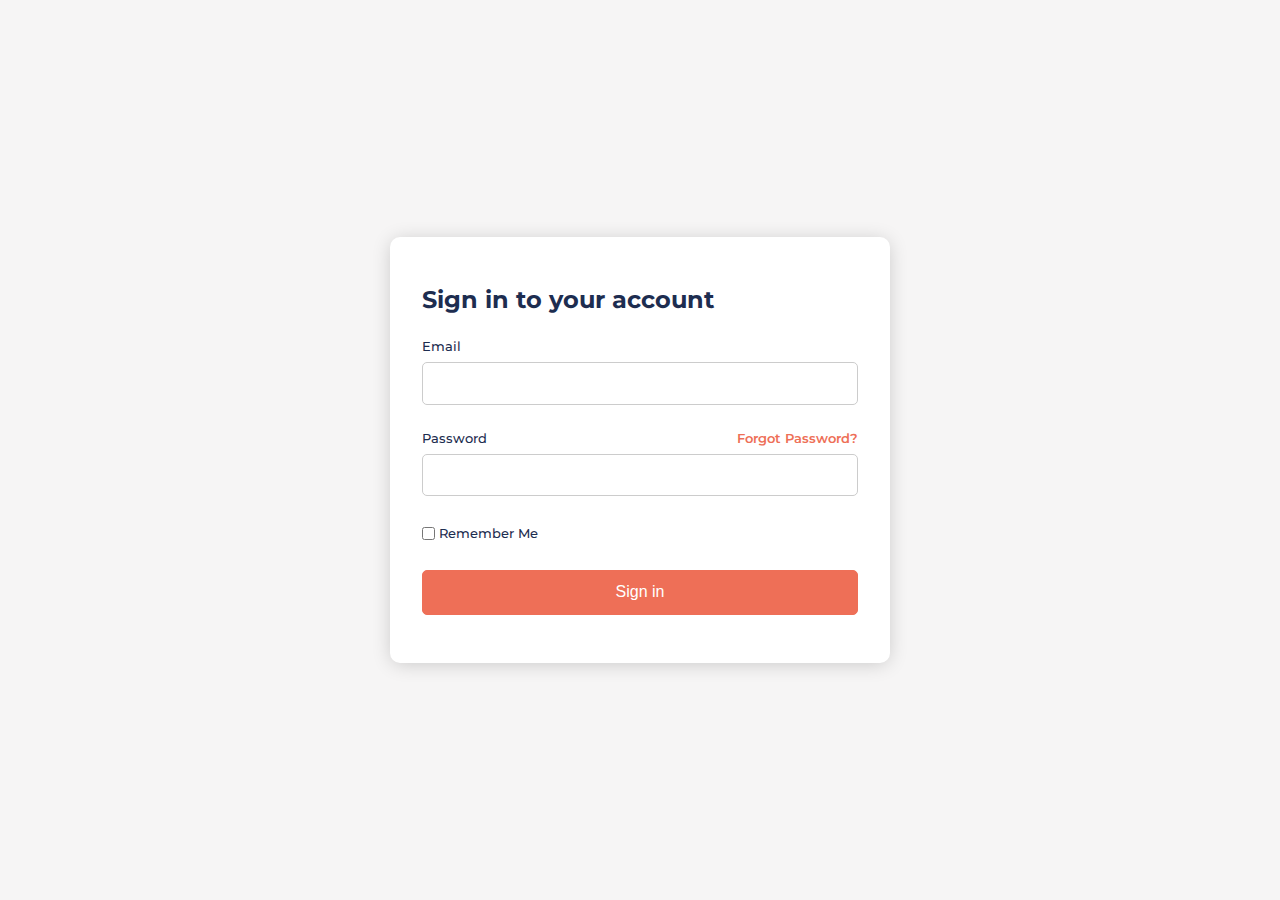
==== front-end-test/index.html @ a9bdca02 "created front-end-test" ====
<!DOCTYPE html>
<html>

<head>
    <meta charset="utf-8">
    <meta name="viewport" content="width=device-width, initial-scale=1">
    <title>Login Page</title>

    <!-- CSS Link -->
    <link rel="stylesheet" href="css/style.css">

    <!-- Font Link -->
    <link rel="preconnect" href="https://fonts.googleapis.com">
    <link rel="preconnect" href="https://fonts.gstatic.com" crossorigin>
    <link href="https://fonts.googleapis.com/css2?family=Montserrat:wght@300;400;500;600;700&display=swap"
        rel="stylesheet">
</head>

<body>
    <div class="card-container">
        <h1 class="form-header">Sign in to your account</h1>
        <form action="#" class="form-container">
            <div class="email-wrapper field-wrapper">
                <div class="label">
                    <label for="email">Email</label>
                </div>
                <input type="email">
            </div>
            <div class="password-wrapper field-wrapper">
                <div class="label">
                    <label for="password">Password</label>
                    <a href="#">Forgot Password?</a>
                </div>
                <input type="password">
            </div>
            <div class="checkbox-label">
                <input type="checkbox" name="checkbox" id="checkbox">
                <span>Remember Me</span>
            </div>
            <button class="btn">Sign in</button>
        </form>
    </div>
</body>

</html>
---- front-end-test/css/style.css ----
* {
  margin: 0;
  padding: 0;
  -webkit-box-sizing: border-box;
          box-sizing: border-box;
}

body {
  background-color: #f6f5f5;
  font-family: "Montserrat", sans-serif;
  height: 100vh;
  display: -webkit-box;
  display: -ms-flexbox;
  display: flex;
  -webkit-box-pack: center;
      -ms-flex-pack: center;
          justify-content: center;
  -webkit-box-align: center;
      -ms-flex-align: center;
          align-items: center;
  color: #1d2d50;
}

.card-container {
  width: 500px;
  margin: 0 auto;
  background-color: white;
  padding: 3rem 2rem;
  border-radius: 10px;
  -webkit-box-shadow: 0 2px 20px -2px rgba(0, 0, 0, 0.2);
          box-shadow: 0 2px 20px -2px rgba(0, 0, 0, 0.2);
}

.card-container .form-header {
  font-size: 1.5rem;
  padding: 0 0 0.8rem;
}

.card-container .form-container {
  display: -webkit-box;
  display: -ms-flexbox;
  display: flex;
  -webkit-box-orient: vertical;
  -webkit-box-direction: normal;
      -ms-flex-direction: column;
          flex-direction: column;
}

.card-container .form-container .field-wrapper {
  display: -webkit-box;
  display: -ms-flexbox;
  display: flex;
  -webkit-box-orient: vertical;
  -webkit-box-direction: normal;
      -ms-flex-direction: column;
          flex-direction: column;
  padding: 0.8rem 0;
}

.card-container .form-container .field-wrapper .label {
  padding-bottom: 0.5rem;
  font-size: 0.8rem;
  font-weight: 500;
  display: -webkit-box;
  display: -ms-flexbox;
  display: flex;
  -webkit-box-orient: horizontal;
  -webkit-box-direction: normal;
      -ms-flex-direction: row;
          flex-direction: row;
  -webkit-box-pack: justify;
      -ms-flex-pack: justify;
          justify-content: space-between;
}

.card-container .form-container .field-wrapper .label a {
  text-decoration: none;
  color: #ee6f57;
  font-weight: 600;
  -webkit-transition: 0.2s;
  transition: 0.2s;
}

.card-container .form-container .field-wrapper .label a:hover {
  color: #e23717;
}

.card-container .form-container .field-wrapper input {
  padding: 0.8rem;
  border: 1px solid #cccccc;
  border-radius: 5px;
}

.card-container .form-container .checkbox-label {
  padding: 1rem 0;
  font-size: 0.8rem;
  font-weight: 500;
}

.card-container .form-container .checkbox-label input {
  -webkit-transform: translateY(2px);
          transform: translateY(2px);
}

.card-container .form-container button {
  background-color: #ee6f57;
  color: white;
  margin: 0.8rem 0 0;
  padding: 0.8rem;
  font-size: 1rem;
  border: 1px solid #ee6f57;
  border-radius: 5px;
  -webkit-transition: 0.2s;
  transition: 0.2s;
  cursor: pointer;
}

.card-container .form-container button:hover {
  background-color: #e23717;
}
/*# sourceMappingURL=style.css.map */
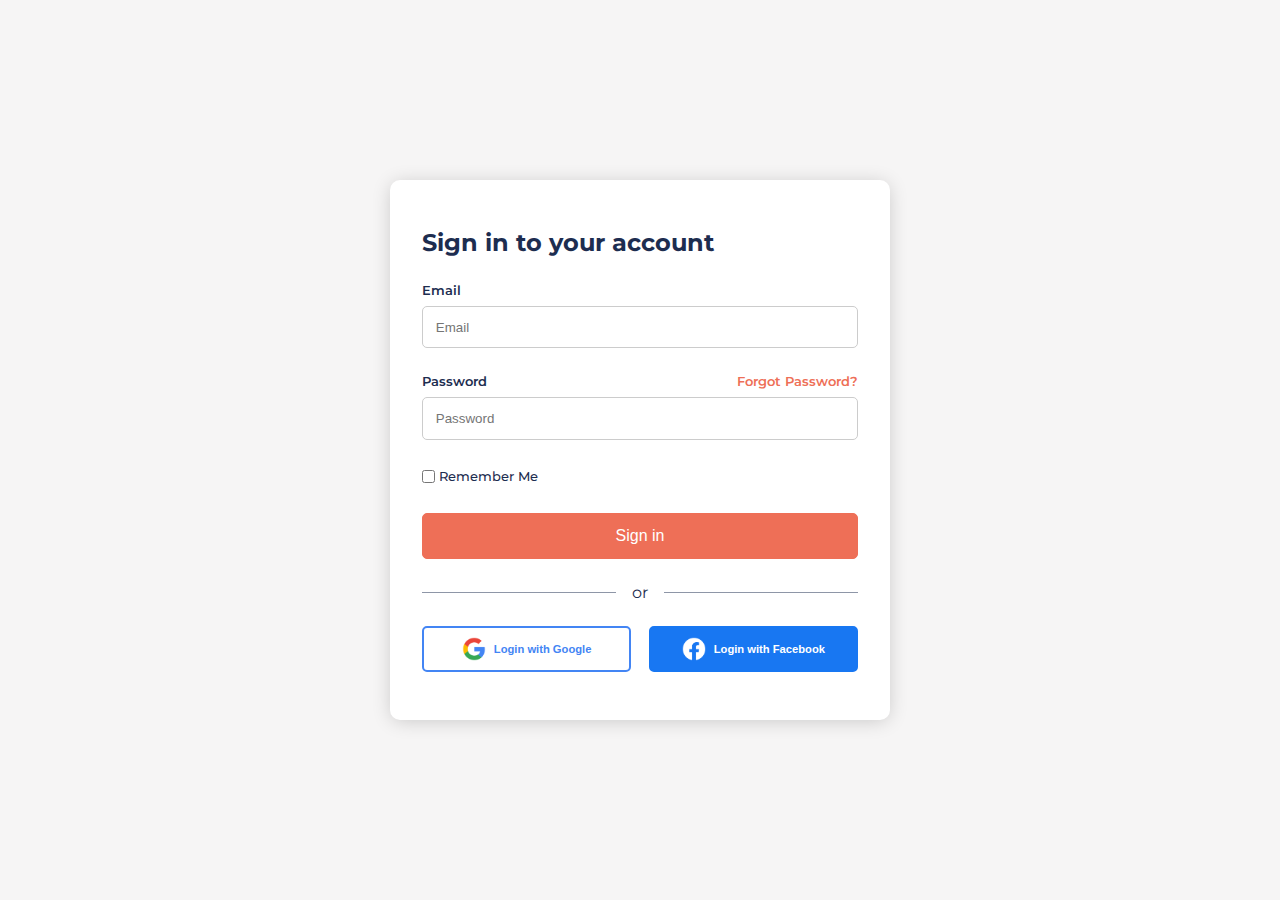
==== commit 4f25796b: "added login with google & facebook button" ====
--- a/front-end-test/index.html
+++ b/front-end-test/index.html
@@ -19,25 +19,46 @@
 <body>
     <div class="card-container">
         <h1 class="form-header">Sign in to your account</h1>
+
         <form action="#" class="form-container">
             <div class="email-wrapper field-wrapper">
                 <div class="label">
                     <label for="email">Email</label>
                 </div>
-                <input type="email">
+                <input type="email" id="email" placeholder="Email">
             </div>
+
             <div class="password-wrapper field-wrapper">
                 <div class="label">
                     <label for="password">Password</label>
                     <a href="#">Forgot Password?</a>
                 </div>
-                <input type="password">
+                <input type="password" id="password" placeholder="Password">
             </div>
+
             <div class="checkbox-label">
                 <input type="checkbox" name="checkbox" id="checkbox">
-                <span>Remember Me</span>
+                <label for="checkbox">Remember Me</label>
             </div>
-            <button class="btn">Sign in</button>
+
+            <button class="btn-login">Sign in</button>
+
+            <span class="break-line">
+                <hr class="line">
+                <span>or</span>
+                <hr class="line">
+            </span>
+
+            <div class="login-with">
+                <button class="google-btn">
+                    <img src="assets/google_logo.png" alt="">
+                    <span>Login with Google</span>
+                </button>
+                <button class="facebook-btn">
+                    <img src="assets/f_logo_RGB-White_58.png" alt="">
+                    <span>Login with Facebook</span>
+                </button>
+            </div>
         </form>
     </div>
 </body>
--- a/front-end-test/css/style.css
+++ b/front-end-test/css/style.css
@@ -31,11 +31,30 @@
           box-shadow: 0 2px 20px -2px rgba(0, 0, 0, 0.2);
 }
 
+@media (max-width: 576px) {
+  .card-container {
+    max-width: 400px;
+    margin: 0 1rem;
+  }
+}
+
+@media (max-width: 320px) {
+  .card-container {
+    padding: 1.5rem 1rem;
+  }
+}
+
 .card-container .form-header {
   font-size: 1.5rem;
   padding: 0 0 0.8rem;
 }
 
+@media (max-width: 576px) {
+  .card-container .form-header {
+    font-size: 1.1rem;
+  }
+}
+
 .card-container .form-container {
   display: -webkit-box;
   display: -ms-flexbox;
@@ -57,10 +76,16 @@
   padding: 0.8rem 0;
 }
 
+@media (max-width: 320px) {
+  .card-container .form-container .field-wrapper {
+    padding: 0.4rem 0;
+  }
+}
+
 .card-container .form-container .field-wrapper .label {
   padding-bottom: 0.5rem;
   font-size: 0.8rem;
-  font-weight: 500;
+  font-weight: 600;
   display: -webkit-box;
   display: -ms-flexbox;
   display: flex;
@@ -73,6 +98,12 @@
           justify-content: space-between;
 }
 
+@media (max-width: 320px) {
+  .card-container .form-container .field-wrapper .label {
+    font-size: 0.6rem;
+  }
+}
+
 .card-container .form-container .field-wrapper .label a {
   text-decoration: none;
   color: #ee6f57;
@@ -97,15 +128,21 @@
   font-weight: 500;
 }
 
+@media (max-width: 320px) {
+  .card-container .form-container .checkbox-label {
+    font-size: 0.6rem;
+  }
+}
+
 .card-container .form-container .checkbox-label input {
   -webkit-transform: translateY(2px);
           transform: translateY(2px);
 }
 
-.card-container .form-container button {
+.card-container .form-container .btn-login {
   background-color: #ee6f57;
   color: white;
-  margin: 0.8rem 0 0;
+  margin-top: 0.8rem;
   padding: 0.8rem;
   font-size: 1rem;
   border: 1px solid #ee6f57;
@@ -115,7 +152,127 @@
   cursor: pointer;
 }
 
-.card-container .form-container button:hover {
+@media (max-width: 320px) {
+  .card-container .form-container .btn-login {
+    margin-top: 0.4rem;
+    font-size: 0.8rem;
+  }
+}
+
+.card-container .form-container .btn-login:hover {
   background-color: #e23717;
 }
+
+.card-container .form-container .break-line {
+  margin: 1.5rem 0;
+  text-align: center;
+  display: -webkit-box;
+  display: -ms-flexbox;
+  display: flex;
+  -webkit-box-orient: horizontal;
+  -webkit-box-direction: normal;
+      -ms-flex-direction: row;
+          flex-direction: row;
+  -webkit-box-pack: justify;
+      -ms-flex-pack: justify;
+          justify-content: space-between;
+  -webkit-box-align: center;
+      -ms-flex-align: center;
+          align-items: center;
+}
+
+.card-container .form-container .break-line span {
+  padding: 0 1rem;
+}
+
+.card-container .form-container .break-line .line {
+  height: 1px;
+  width: 100%;
+  background-color: rgba(29, 45, 80, 0.5);
+  border: none;
+}
+
+.card-container .form-container .login-with {
+  display: -webkit-box;
+  display: -ms-flexbox;
+  display: flex;
+  -webkit-box-orient: horizontal;
+  -webkit-box-direction: normal;
+      -ms-flex-direction: row;
+          flex-direction: row;
+  -webkit-box-pack: justify;
+      -ms-flex-pack: justify;
+          justify-content: space-between;
+}
+
+.card-container .form-container .login-with button {
+  height: 46px;
+  width: 48%;
+  border-radius: 5px;
+  display: -webkit-box;
+  display: -ms-flexbox;
+  display: flex;
+  -webkit-box-align: center;
+      -ms-flex-align: center;
+          align-items: center;
+  -webkit-box-pack: center;
+      -ms-flex-pack: center;
+          justify-content: center;
+  font-size: 0.7rem;
+  font-weight: 600;
+  cursor: pointer;
+}
+
+@media (max-width: 320px) {
+  .card-container .form-container .login-with button {
+    height: 40px;
+  }
+}
+
+.card-container .form-container .login-with button img {
+  max-height: 24px;
+  padding-right: 0.5rem;
+}
+
+@media (max-width: 576px) {
+  .card-container .form-container .login-with button img {
+    padding: 0;
+  }
+}
+
+@media (max-width: 320px) {
+  .card-container .form-container .login-with button img {
+    max-height: 18px;
+  }
+}
+
+@media (max-width: 576px) {
+  .card-container .form-container .login-with button span {
+    display: none;
+  }
+}
+
+.card-container .form-container .login-with .google-btn {
+  background-color: white;
+  border: 2px solid #4385f4;
+  color: #4385f4;
+  -webkit-transition: 0.2s;
+  transition: 0.2s;
+}
+
+.card-container .form-container .login-with .google-btn:hover {
+  background-color: #d4e3fc;
+}
+
+.card-container .form-container .login-with .facebook-btn {
+  background-color: #1877f2;
+  border: 2px solid #1877f2;
+  color: white;
+  -webkit-transition: 0.2s;
+  transition: 0.2s;
+}
+
+.card-container .form-container .login-with .facebook-btn:hover {
+  background-color: #0b5fcc;
+}
 /*# sourceMappingURL=style.css.map */